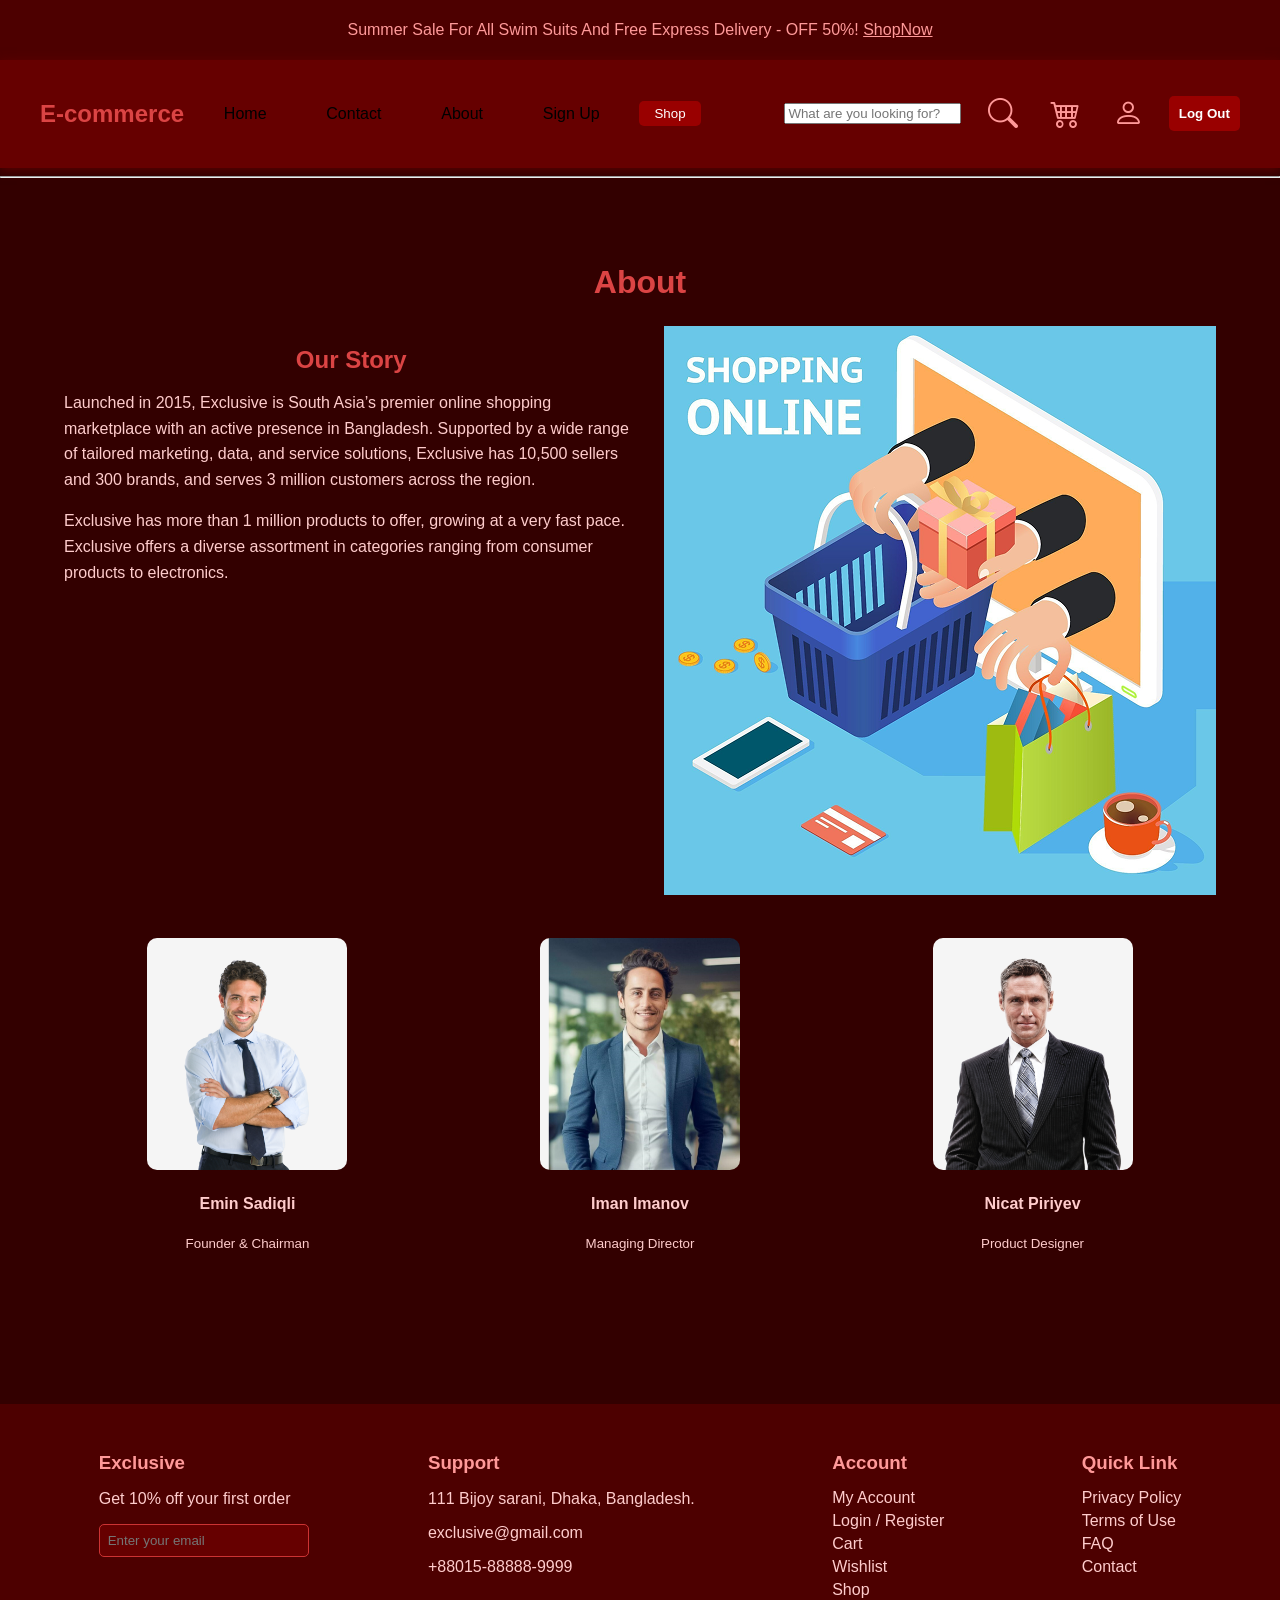
==== FrontEnd/aboutss.html @ ff351811 "asd" ====
<!DOCTYPE html>
<html lang="en">
<head>
  <meta charset="UTF-8">
  <meta name="viewport" content="width=device-width, initial-scale=1.0">
  <title>About</title>
  <link rel="stylesheet" href="./about.css">
  <link rel="stylesheet" href="https://cdn.jsdelivr.net/npm/bootstrap-icons@1.11.3/font/bootstrap-icons.min.css">
</head>
<body>
  <header>
    <p>Summer Sale For All Swim Suits And Free Express Delivery - OFF 50%! <span>ShopNow</span></p>
  </header>

  <nav>
    <h2>E-commerce</h2>
    <a class="home" href="./index.html"><li>Home</li></a>
    <a href="./contact.html"><li>Contact</li></a>
    <a href="./aboutss.html"><li>About</li></a>
    <a href="./signUp.html"><li>Sign Up</li></a>
    <a href="./shop/shop.html"><button>Shop</button></a>
    <input type="search" placeholder="What are you looking for?">
    <i class="bi bi-search"></i>
    <i class="bi bi-cart4" onclick="cart()"></i>
    <i onclick="openss()" class="bi bi-person"></i>
    <p class="name">sabir</p>
    <button class="logIn" onclick="opens()">Log in</button>
    <button class="logOut" onclick="out()">Log Out</button>
  </nav>
  <hr>

  <main>
    <section class="about-section">
      <h1>About</h1>
      <div class="about-content">
        <div class="texts">
          <h2>Our Story</h2>
          <p>Launched in 2015, Exclusive is South Asia’s premier online shopping marketplace with an active presence in Bangladesh. Supported by a wide range of tailored marketing, data, and service solutions, Exclusive has 10,500 sellers and 300 brands, and serves 3 million customers across the region.</p>
          <p>Exclusive has more than 1 million products to offer, growing at a very fast pace. Exclusive offers a diverse assortment in categories ranging from consumer products to electronics.</p>
        </div>
        <div class="imgs">
          <img src="./online-shopping-system 1.png" alt="Shopping Image">
        </div>
      </div>

      <div class="team-section">
        <div class="person">
          <img src="./Frame 874.png" alt="Emin Sadiqli">
          <h4>Emin Sadiqli</h4>
          <small>Founder & Chairman</small>
        </div>
        <div class="person">
          <img src="./Frame 875.png" alt="Iman Imanov">
          <h4>Iman Imanov</h4>
          <small>Managing Director</small>
        </div>
        <div class="person">
          <img src="./Frame 876.png" alt="Nicat Piriyev">
          <h4>Nicat Piriyev</h4>
          <small>Product Designer</small>
        </div>
      </div>
    </section>
  </main>

      <footer>
    <div class="footer-section">
        <h3>Exclusive</h3>
        <p>Get 10% off your first order</p>
        <input type="email" placeholder="Enter your email">
    </div>
    <div class="footer-section">
        <h3>Support</h3>
        <p>111 Bijoy sarani, Dhaka, Bangladesh.</p>
        <p>exclusive@gmail.com</p>
        <p>+88015-88888-9999</p>
    </div>
    <div class="footer-section">
        <h3>Account</h3>
        <ul>
            <li>My Account</li>
            <li>Login / Register</li>
            <li>Cart</li>
            <li>Wishlist</li>
            <li>Shop</li>
        </ul>
    </div>
    <div class="footer-section">
        <h3>Quick Link</h3>
        <ul>
            <li>Privacy Policy</li>
            <li>Terms of Use</li>
            <li>FAQ</li>
            <li>Contact</li>
        </ul>
    </div>
</footer>

  <script src="./about.js"></script>
</body>
</html>
---- FrontEnd/about.css ----
body {
  font-family: 'Roboto', sans-serif;
  margin: 0;
  padding: 0;
  overflow-x: hidden;
  background-color: #330000;    /* çox tünd qırmızı fon (demək olar ki qara) */
  color: #ffcccc;               /* açıq qırmızı, oxunaqlı mətn */
}

header {
  background: #4d0000;          /* tünd qırmızı fon */
  color: #ff9999;               /* açıq qırmızı mətn */
  text-align: center;
  padding: 5px 0;
}
nav h2{
font-family: 'Lucida Sans', 'Lucida Sans Regular', 'Lucida Grande', 'Lucida Sans Unicode', Geneva, Verdana, sans-serif;
display: inline;
width: fit-content;

}
li{
color: black;
display: inline;
padding: 20px;
}
a{
  text-decoration: none;
}
a:hover{
  text-decoration: underline;
}
span{
  text-decoration: underline;
}
nav h2{
  color: white;
}
nav input{
  margin-left:5vw ;
}
nav{
  padding-left: 10vw;
}
i{
  font-size: 1.5vw;
  padding: 0.5vw;
  color: white;
}
nav {
  display: flex;
  justify-content: space-between;
  align-items: center;
  padding: 20px 40px;
  background: #660000;          /* qırmızı, tünd fon */
  box-shadow: 0 2px 10px rgba(102, 0, 0, 0.8);
}
nav p{
  color: white;
}
ul {
  list-style-type: none;
  margin: 0;
  padding: 0;
}

.shop-btn {
  background: #990000;          /* tünd qırmızı düymə */
  color: white;
  padding: 5px 15px;
  border-radius: 5px;
  border: none;
  cursor: pointer;
  transition: background-color 0.3s ease;
}

.shop-btn:hover {
  background: #cc0000;          /* daha canlı qırmızı */
}

#bir {
  width: 400px;
}

button {
  background: #990000;
  color: white;
  padding: 5px 15px;
  border-radius: 5px;
  border: none;
  cursor: pointer;
  transition: background-color 0.3s ease;
}

button:hover {
  background: #cc0000;
}

footer {
  background: #4d0000;
  color: #ff9999;
  padding: 30px;
  display: flex;
  justify-content: space-around;
  flex-wrap: wrap;
  margin-top: 100px;
}

.footer-section h3 {
  margin-bottom: 10px;
}

.footer-section ul {
  list-style: none;
  padding: 0;
}

.footer-section ul li {
  margin: 5px 0;
}

input[type="email"] {
  padding: 8px;
  border: none;
  border-radius: 5px;
  width: 100%;
  background-color: #660000;
  color: #ffcccc;
  border: 1px solid #cc0000;
}

.logOut {
  background-color: #990000;
  border-radius: 5px;
  padding: 10px;
  color: white;
  border: none;
  cursor: pointer;
  font-weight: 600;
  transition: background-color 0.3s ease;
}

.logOut:hover {
  background-color: #cc0000;
}

.item {
  text-align: center;
}

.container {
  justify-content: space-around;
  display: flex;
}

.product-page {
  width: 90%;
  margin: auto;
  background: #330000;
  padding: 20px;
  border-radius: 10px;
  box-shadow: 0 0 15px rgba(153, 0, 0, 0.8);
  color: #ffcccc;
}

.product-container {
  display: flex;
  gap: 20px;
}

.product-image img {
  max-width: 100%;
  border-radius: 10px;
}

.product-info {
  flex: 1;
}

.rating {
  color: #ff6600; /* narıncı ton */
}

.stock {
  color: #66bb6a; /* yaşıl ton */
}

.price {
  font-size: 24px;
  font-weight: bold;
  color: #ff9999;
}

.description {
  color: #ffb3b3;
}

.add-to-cart {
  background: #990000;
  color: white;
  border: none;
  padding: 10px 20px;
  font-size: 16px;
  border-radius: 5px;
  cursor: pointer;
  transition: background-color 0.3s ease;
}

.add-to-cart:hover {
  background: #cc0000;
}

.delivery-info {
  margin-top: 20px;
  background: #660000;
  padding: 10px;
  border-radius: 5px;
  color: #ff9999;
}

.delivery-info a {
  color: #cc0000;
  text-decoration: none;
}

.delivery-info a:hover {
  text-decoration: underline;
}

.bi {
  font-size: 30px;
  color: #ff9999;
}
.emily{
  box-shadow: 29px 28px 44px 0px rgba(0, 0, 0, 0.3);
  width: 20vw;
  background-color: white;
  height: fit-content;
  margin: 2vw;
  position: relative;
top: 15vw;
}
.sarah{
  box-shadow: 29px 28px 44px 0px rgba(0, 0, 0, 0.3);
  width: 20vw;
  background-color: #E07575;
  height: fit-content;
  margin: 2vw;
  position: relative;
  left: 30vw;
  top: 5vw;
}
.olivia{
  box-shadow: 29px 28px 44px 0px rgba(0, 0, 0, 0.3);
  width: 20vw;
  background-color: white;
  height: fit-content;
  margin: 2vw;
  position: relative;
  left: 60vw;
  bottom: 5vw;
}
.promotion{
  background-color: rgb(255, 166, 0, 0.4);
  width: 50vw;  
  
}
.all{
  display: flex;
}
.time{
  display: flex;
}
.time div{
  padding: 0.5vw;
  background-color: white;
  margin-left: 1vw;
  font-size: 2vw;
}
.timeName{
  display: flex;
}
.timeName p{
  padding-left: 1.5vw;
}
.all button{
  width: 10vw;
  height: 8vh;
  margin-left:2vw ;
  background-color: black;
}
.img{
  position: relative;
  left: 70vw;
  width: fit-content;
  bottom: 30vw;
}
.iPhone{
  background-color: #211C24;
  width: 93vw;
  color: white;
  position: relative;
  height: 60vh;
}
.iPhone button{
  margin-top: 15vw;
  margin-left: 10vw;
  background: none;
  border: 0.2vw white solid;
  width: 10vw;
  height: 5vh;
}
h2{
  text-align: center;
  color: #DB4444 !important;
}
.name {
  display: none;
}

.about-section {
  padding: 4vw 5vw;
}

.about-section h1 {
  text-align: center;
  margin-bottom: 2vw;
  font-size: 2.5vw;
  color: #DB4444;
}

.about-content {
  display: flex;
  flex-wrap: wrap;
  justify-content: space-between;
  gap: 2vw;
}

.texts {
  flex: 1;
  min-width: 250px;
}

.texts h2 {
  margin-bottom: 1vw;
  color: #DB4444;
}

.texts p {
  margin-bottom: 1vw;
  line-height: 1.6;
}

.imgs img {
  max-width: 100%;
  height: auto;
}

.team-section {
  display: flex;
  justify-content: space-around;
  margin-top: 3vw;
  gap: 2vw;
  flex-wrap: wrap;
}

.person {
  text-align: center;
  flex: 1;
  min-width: 200px;
}

.person img {
  width: 100%;
  max-width: 200px;
  height: auto;
  border-radius: 10px;
}
.logIn{
  display: none;
}

footer {
  background: #4d0000;
  color: #ffcccc;
  padding: 30px;
  display: flex;
  justify-content: space-around;
  flex-wrap: wrap;
  margin-top: 100px;
}

.footer-section h3 {
  margin-bottom: 10px;
  color: #ff9999;
}

.footer-section ul {
  list-style: none;
  padding: 0;
}

.footer-section ul li {
  margin: 5px 0;
  color: #ffcccc;
}

input[type="email"] {
  padding: 8px;
  border: none;
  border-radius: 5px;
  width: 100%;
  background-color: #660000;
  color: #ffcccc;
  border: 1px solid #cc3333;
}
.footer-section ul{
  display: flex;
  flex-direction: column;
}
.footer-section ul li{
  margin-bottom: 0;
  padding: 0;
}
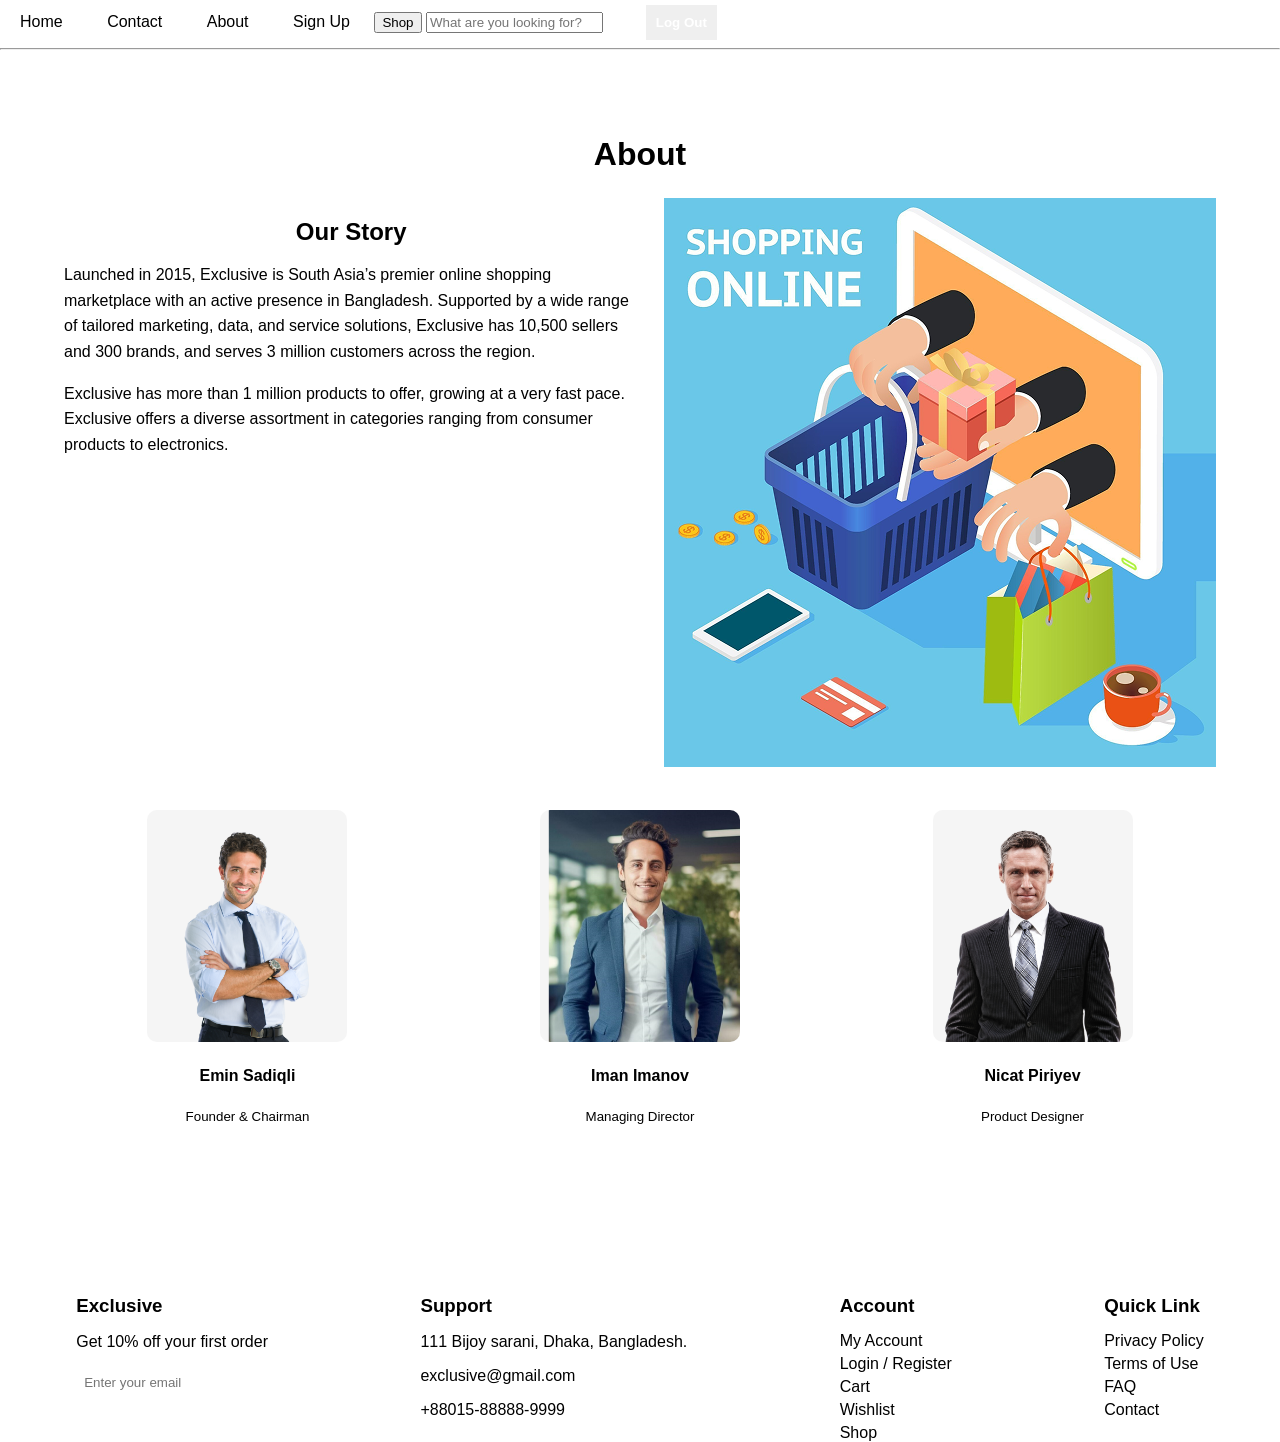
==== commit 68621adb: "hj" ====
--- a/FrontEnd/aboutss.html
+++ b/FrontEnd/aboutss.html
@@ -6,7 +6,7 @@
   <meta name="viewport" content="width=device-width, initial-scale=1.0">
   <title>About</title>
   <link rel="stylesheet" href="./about.css">
-  <link rel="stylesheet" href="https://cdn.jsdelivr.net/npm/bootstrap-icons@1.11.3/font/bootstrap-icons.min.css">
+  <link rel="stylesheet" href="https:
 </head>
 <body>
   <header>
--- a/FrontEnd/about.css
+++ b/FrontEnd/about.css
@@ -3,13 +3,13 @@
   margin: 0;
   padding: 0;
   overflow-x: hidden;
-  background-color: #330000;    /* çox tünd qırmızı fon (demək olar ki qara) */
-  color: #ffcccc;               /* açıq qırmızı, oxunaqlı mətn */
+  background-color: 
+  color: 
 }
 
 header {
-  background: #4d0000;          /* tünd qırmızı fon */
-  color: #ff9999;               /* açıq qırmızı mətn */
+  background: 
+  color: 
   text-align: center;
   padding: 5px 0;
 }
@@ -52,7 +52,7 @@
   justify-content: space-between;
   align-items: center;
   padding: 20px 40px;
-  background: #660000;          /* qırmızı, tünd fon */
+  background: 
   box-shadow: 0 2px 10px rgba(102, 0, 0, 0.8);
 }
 nav p{
@@ -65,7 +65,7 @@
 }
 
 .shop-btn {
-  background: #990000;          /* tünd qırmızı düymə */
+  background: 
   color: white;
   padding: 5px 15px;
   border-radius: 5px;
@@ -75,15 +75,15 @@
 }
 
 .shop-btn:hover {
-  background: #cc0000;          /* daha canlı qırmızı */
-}
-
-#bir {
+  background: 
+}
+
+
   width: 400px;
 }
 
 button {
-  background: #990000;
+  background: 
   color: white;
   padding: 5px 15px;
   border-radius: 5px;
@@ -93,12 +93,12 @@
 }
 
 button:hover {
-  background: #cc0000;
+  background: 
 }
 
 footer {
-  background: #4d0000;
-  color: #ff9999;
+  background: 
+  color: 
   padding: 30px;
   display: flex;
   justify-content: space-around;
@@ -124,13 +124,13 @@
   border: none;
   border-radius: 5px;
   width: 100%;
-  background-color: #660000;
-  color: #ffcccc;
-  border: 1px solid #cc0000;
+  background-color: 
+  color: 
+  border: 1px solid 
 }
 
 .logOut {
-  background-color: #990000;
+  background-color: 
   border-radius: 5px;
   padding: 10px;
   color: white;
@@ -141,7 +141,7 @@
 }
 
 .logOut:hover {
-  background-color: #cc0000;
+  background-color: 
 }
 
 .item {
@@ -156,11 +156,11 @@
 .product-page {
   width: 90%;
   margin: auto;
-  background: #330000;
+  background: 
   padding: 20px;
   border-radius: 10px;
   box-shadow: 0 0 15px rgba(153, 0, 0, 0.8);
-  color: #ffcccc;
+  color: 
 }
 
 .product-container {
@@ -178,25 +178,25 @@
 }
 
 .rating {
-  color: #ff6600; /* narıncı ton */
+  color: 
 }
 
 .stock {
-  color: #66bb6a; /* yaşıl ton */
+  color: 
 }
 
 .price {
   font-size: 24px;
   font-weight: bold;
-  color: #ff9999;
+  color: 
 }
 
 .description {
-  color: #ffb3b3;
+  color: 
 }
 
 .add-to-cart {
-  background: #990000;
+  background: 
   color: white;
   border: none;
   padding: 10px 20px;
@@ -207,19 +207,19 @@
 }
 
 .add-to-cart:hover {
-  background: #cc0000;
+  background: 
 }
 
 .delivery-info {
   margin-top: 20px;
-  background: #660000;
+  background: 
   padding: 10px;
   border-radius: 5px;
-  color: #ff9999;
+  color: 
 }
 
 .delivery-info a {
-  color: #cc0000;
+  color: 
   text-decoration: none;
 }
 
@@ -229,7 +229,7 @@
 
 .bi {
   font-size: 30px;
-  color: #ff9999;
+  color: 
 }
 .emily{
   box-shadow: 29px 28px 44px 0px rgba(0, 0, 0, 0.3);
@@ -243,7 +243,7 @@
 .sarah{
   box-shadow: 29px 28px 44px 0px rgba(0, 0, 0, 0.3);
   width: 20vw;
-  background-color: #E07575;
+  background-color: 
   height: fit-content;
   margin: 2vw;
   position: relative;
@@ -296,7 +296,7 @@
   bottom: 30vw;
 }
 .iPhone{
-  background-color: #211C24;
+  background-color: 
   width: 93vw;
   color: white;
   position: relative;
@@ -312,7 +312,7 @@
 }
 h2{
   text-align: center;
-  color: #DB4444 !important;
+  color: 
 }
 .name {
   display: none;
@@ -326,7 +326,7 @@
   text-align: center;
   margin-bottom: 2vw;
   font-size: 2.5vw;
-  color: #DB4444;
+  color: 
 }
 
 .about-content {
@@ -343,7 +343,7 @@
 
 .texts h2 {
   margin-bottom: 1vw;
-  color: #DB4444;
+  color: 
 }
 
 .texts p {
@@ -381,8 +381,8 @@
 }
 
 footer {
-  background: #4d0000;
-  color: #ffcccc;
+  background: 
+  color: 
   padding: 30px;
   display: flex;
   justify-content: space-around;
@@ -392,7 +392,7 @@
 
 .footer-section h3 {
   margin-bottom: 10px;
-  color: #ff9999;
+  color: 
 }
 
 .footer-section ul {
@@ -402,7 +402,7 @@
 
 .footer-section ul li {
   margin: 5px 0;
-  color: #ffcccc;
+  color: 
 }
 
 input[type="email"] {
@@ -410,9 +410,9 @@
   border: none;
   border-radius: 5px;
   width: 100%;
-  background-color: #660000;
-  color: #ffcccc;
-  border: 1px solid #cc3333;
+  background-color: 
+  color: 
+  border: 1px solid 
 }
 .footer-section ul{
   display: flex;
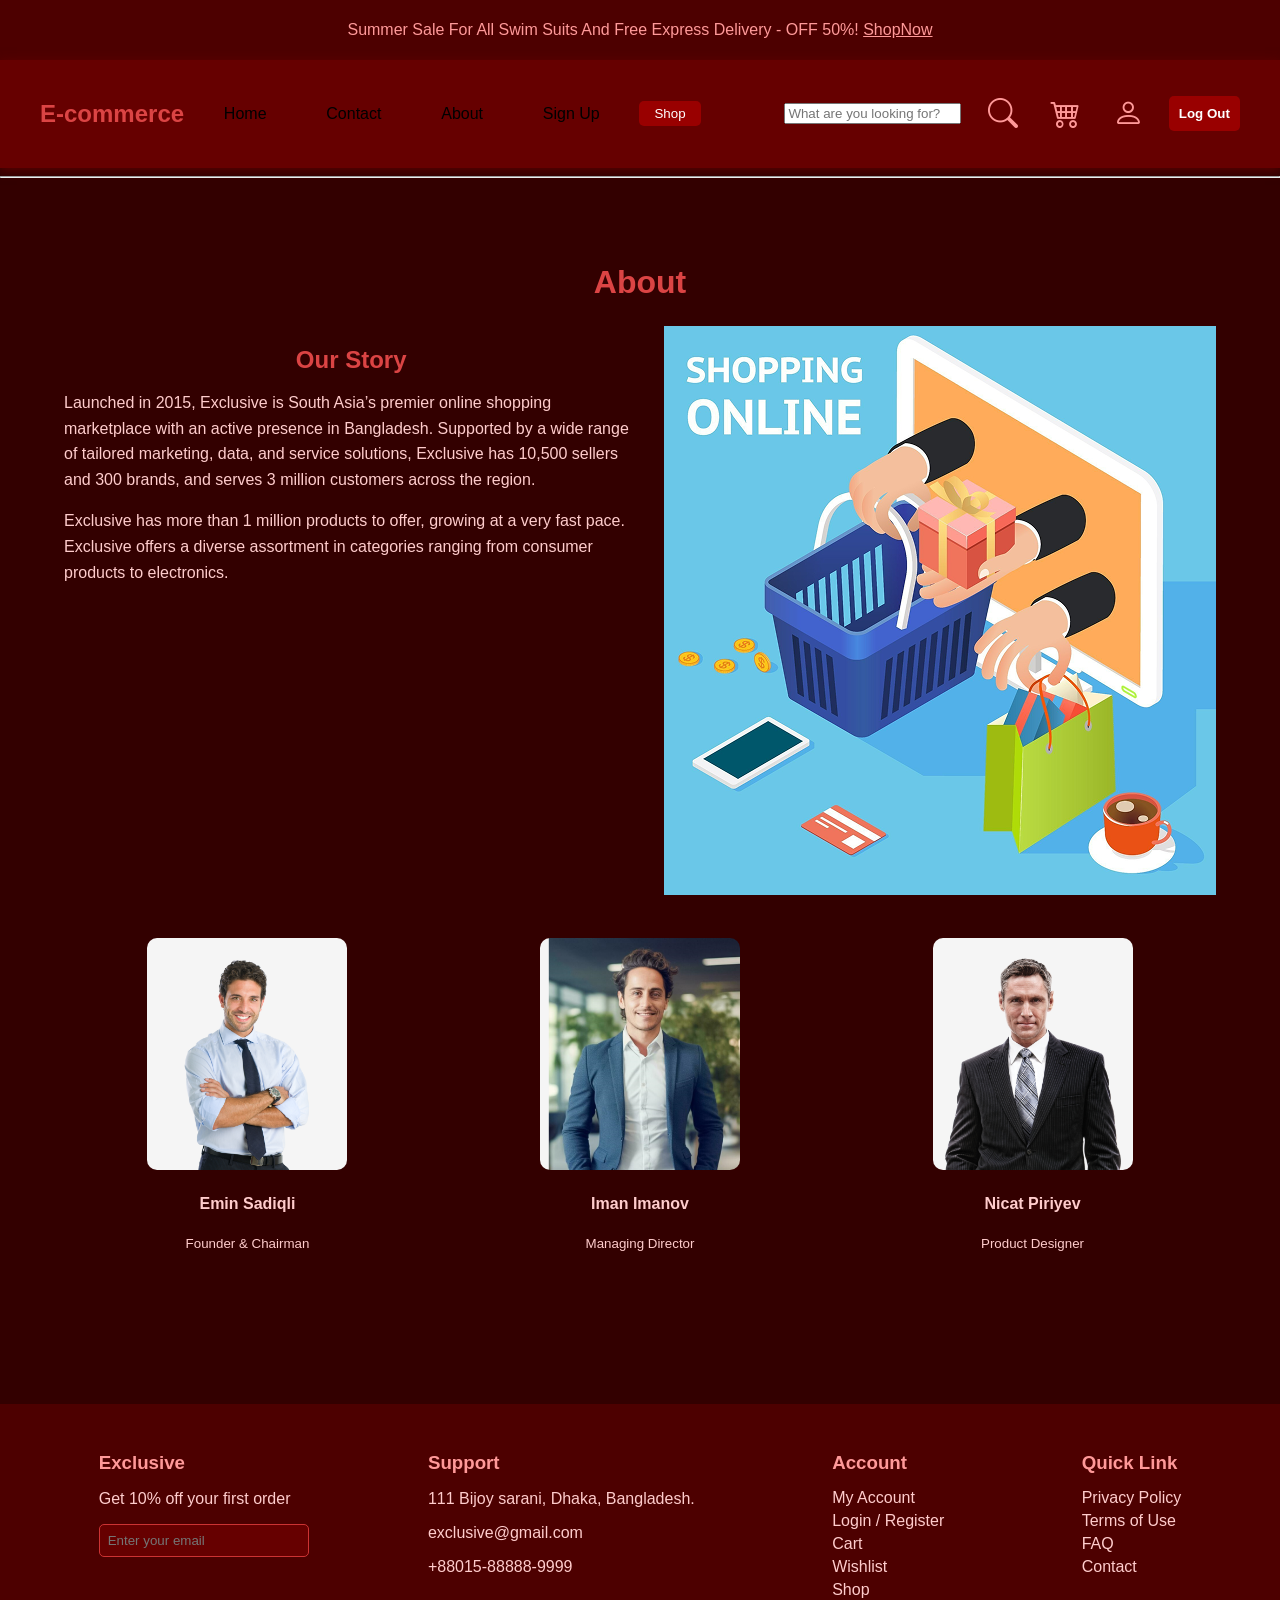
==== commit eb7feb87: "asd" ====
--- a/FrontEnd/aboutss.html
+++ b/FrontEnd/aboutss.html
@@ -6,7 +6,7 @@
   <meta name="viewport" content="width=device-width, initial-scale=1.0">
   <title>About</title>
   <link rel="stylesheet" href="./about.css">
-  <link rel="stylesheet" href="https:
+  <link rel="stylesheet" href="https://cdn.jsdelivr.net/npm/bootstrap-icons@1.11.3/font/bootstrap-icons.min.css">
 </head>
 <body>
   <header>
--- a/FrontEnd/about.css
+++ b/FrontEnd/about.css
@@ -3,13 +3,13 @@
   margin: 0;
   padding: 0;
   overflow-x: hidden;
-  background-color: 
-  color: 
+  background-color: #330000;    
+  color: #ffcccc;               
 }
 
 header {
-  background: 
-  color: 
+  background: #4d0000;          
+  color: #ff9999;               
   text-align: center;
   padding: 5px 0;
 }
@@ -52,7 +52,7 @@
   justify-content: space-between;
   align-items: center;
   padding: 20px 40px;
-  background: 
+  background: #660000;          
   box-shadow: 0 2px 10px rgba(102, 0, 0, 0.8);
 }
 nav p{
@@ -65,7 +65,7 @@
 }
 
 .shop-btn {
-  background: 
+  background: #990000;          
   color: white;
   padding: 5px 15px;
   border-radius: 5px;
@@ -75,15 +75,15 @@
 }
 
 .shop-btn:hover {
-  background: 
-}
-
-
+  background: #cc0000;          
+}
+
+#bir {
   width: 400px;
 }
 
 button {
-  background: 
+  background: #990000;
   color: white;
   padding: 5px 15px;
   border-radius: 5px;
@@ -93,12 +93,12 @@
 }
 
 button:hover {
-  background: 
+  background: #cc0000;
 }
 
 footer {
-  background: 
-  color: 
+  background: #4d0000;
+  color: #ff9999;
   padding: 30px;
   display: flex;
   justify-content: space-around;
@@ -124,13 +124,13 @@
   border: none;
   border-radius: 5px;
   width: 100%;
-  background-color: 
-  color: 
-  border: 1px solid 
+  background-color: #660000;
+  color: #ffcccc;
+  border: 1px solid #cc0000;
 }
 
 .logOut {
-  background-color: 
+  background-color: #990000;
   border-radius: 5px;
   padding: 10px;
   color: white;
@@ -141,7 +141,7 @@
 }
 
 .logOut:hover {
-  background-color: 
+  background-color: #cc0000;
 }
 
 .item {
@@ -156,11 +156,11 @@
 .product-page {
   width: 90%;
   margin: auto;
-  background: 
+  background: #330000;
   padding: 20px;
   border-radius: 10px;
   box-shadow: 0 0 15px rgba(153, 0, 0, 0.8);
-  color: 
+  color: #ffcccc;
 }
 
 .product-container {
@@ -178,25 +178,25 @@
 }
 
 .rating {
-  color: 
+  color: #ff6600; 
 }
 
 .stock {
-  color: 
+  color: #66bb6a; 
 }
 
 .price {
   font-size: 24px;
   font-weight: bold;
-  color: 
+  color: #ff9999;
 }
 
 .description {
-  color: 
+  color: #ffb3b3;
 }
 
 .add-to-cart {
-  background: 
+  background: #990000;
   color: white;
   border: none;
   padding: 10px 20px;
@@ -207,19 +207,19 @@
 }
 
 .add-to-cart:hover {
-  background: 
+  background: #cc0000;
 }
 
 .delivery-info {
   margin-top: 20px;
-  background: 
+  background: #660000;
   padding: 10px;
   border-radius: 5px;
-  color: 
+  color: #ff9999;
 }
 
 .delivery-info a {
-  color: 
+  color: #cc0000;
   text-decoration: none;
 }
 
@@ -229,7 +229,7 @@
 
 .bi {
   font-size: 30px;
-  color: 
+  color: #ff9999;
 }
 .emily{
   box-shadow: 29px 28px 44px 0px rgba(0, 0, 0, 0.3);
@@ -243,7 +243,7 @@
 .sarah{
   box-shadow: 29px 28px 44px 0px rgba(0, 0, 0, 0.3);
   width: 20vw;
-  background-color: 
+  background-color: #E07575;
   height: fit-content;
   margin: 2vw;
   position: relative;
@@ -296,7 +296,7 @@
   bottom: 30vw;
 }
 .iPhone{
-  background-color: 
+  background-color: #211C24;
   width: 93vw;
   color: white;
   position: relative;
@@ -312,7 +312,7 @@
 }
 h2{
   text-align: center;
-  color: 
+  color: #DB4444 !important;
 }
 .name {
   display: none;
@@ -326,7 +326,7 @@
   text-align: center;
   margin-bottom: 2vw;
   font-size: 2.5vw;
-  color: 
+  color: #DB4444;
 }
 
 .about-content {
@@ -343,7 +343,7 @@
 
 .texts h2 {
   margin-bottom: 1vw;
-  color: 
+  color: #DB4444;
 }
 
 .texts p {
@@ -381,8 +381,8 @@
 }
 
 footer {
-  background: 
-  color: 
+  background: #4d0000;
+  color: #ffcccc;
   padding: 30px;
   display: flex;
   justify-content: space-around;
@@ -392,7 +392,7 @@
 
 .footer-section h3 {
   margin-bottom: 10px;
-  color: 
+  color: #ff9999;
 }
 
 .footer-section ul {
@@ -402,7 +402,7 @@
 
 .footer-section ul li {
   margin: 5px 0;
-  color: 
+  color: #ffcccc;
 }
 
 input[type="email"] {
@@ -410,9 +410,9 @@
   border: none;
   border-radius: 5px;
   width: 100%;
-  background-color: 
-  color: 
-  border: 1px solid 
+  background-color: #660000;
+  color: #ffcccc;
+  border: 1px solid #cc3333;
 }
 .footer-section ul{
   display: flex;
